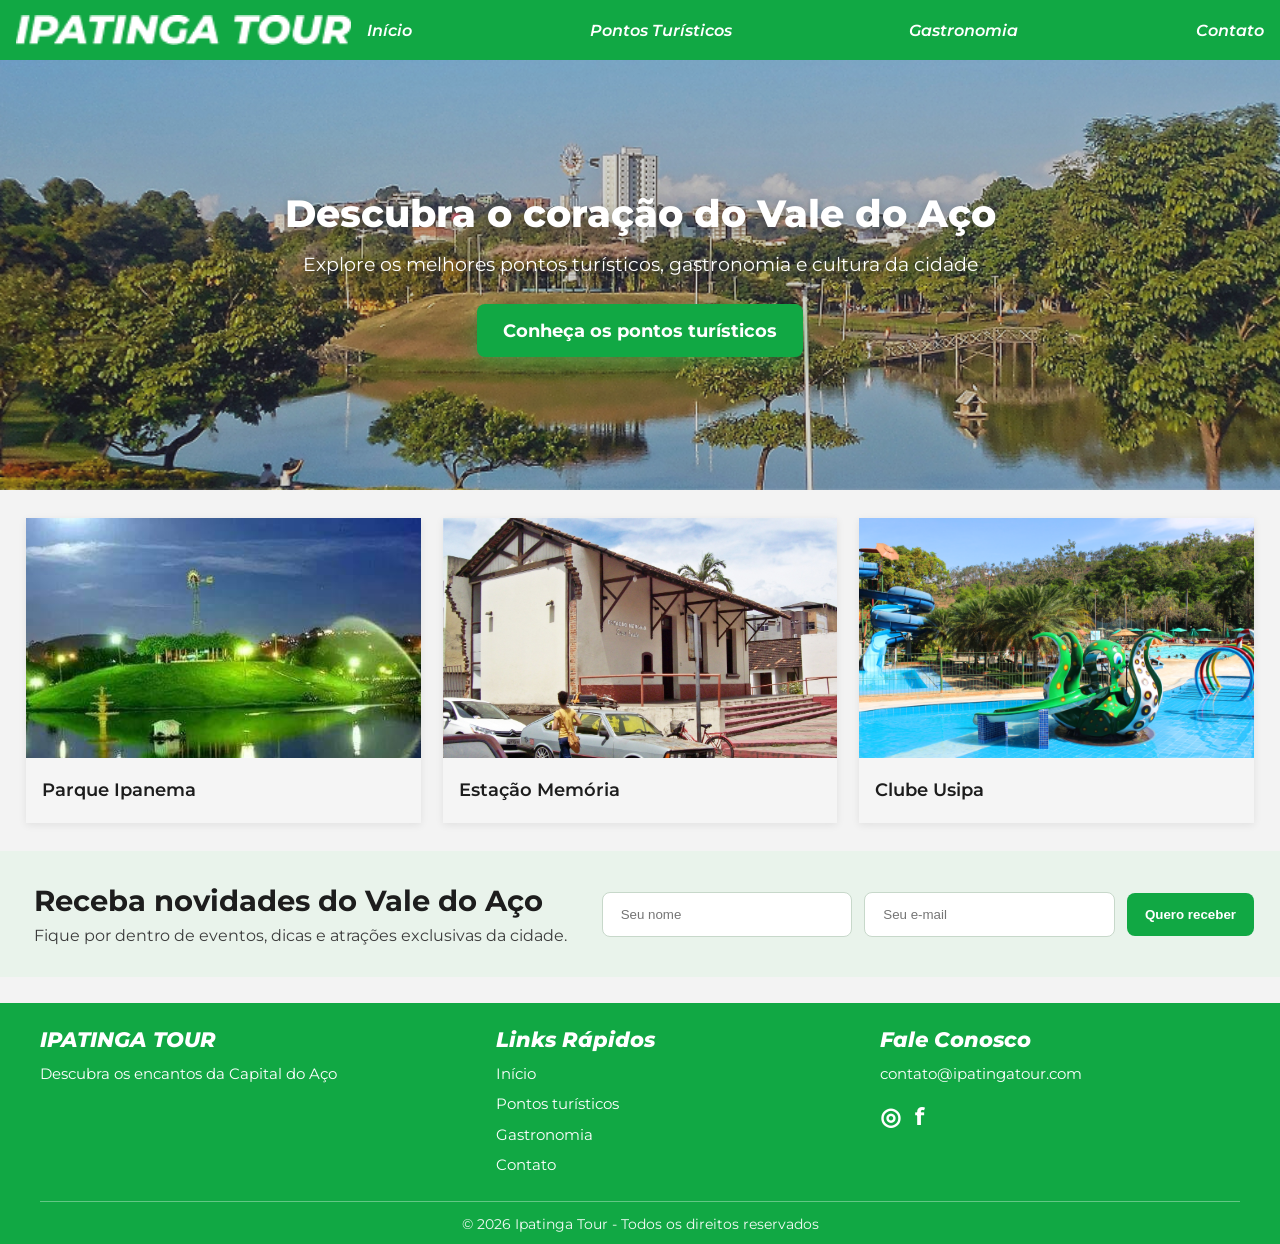
==== homepage.html @ 7c22a172 "Criação da estrutura HTML" ====
<!DOCTYPE html>
<html lang="pt-BR">
<head>
    <meta charset="UTF-8">
    <meta name="viewport" content="width=device-width, initial-scale=1.0">
    <link rel="stylesheet" href="css/style.css">
    <link rel="preconnect" href="https://fonts.googleapis.com">
    <link rel="preconnect" href="https://fonts.gstatic.com" crossorigin>
    <link href="https://fonts.googleapis.com/css2?family=Montserrat:ital,wght@0,100..900;1,100..900&display=swap" rel="stylesheet">
    <title>Ipatinga Tour</title>
</head>
<body>
    <div class="page-shell">
        <header class="site-header">
            <div class="header-inner">
                <div class="logo">
                    <img src="images/logo.png" alt="Logo do site">
                </div>

                <nav class="menu">
                    <ul class="list-menu">
                        <li><a href="#">Início</a></li>
                        <li><a href="#">Pontos Turísticos</a></li>
                        <li><a href="#">Gastronomia</a></li>
                        <li><a href="#">Contato</a></li>
                    </ul>
                </nav>
            </div>
        </header>

        <main class="page-main">
            <section class="hero">
                <div class="hero-content">
                    <h1>Descubra o coração do Vale do Aço</h1>
                    <p>Explore os melhores pontos turísticos, gastronomia e cultura da cidade</p>
                    <a href="#" class="cta-button">Conheça os pontos turísticos</a>
                </div>
            </section>

            <section class="cards">
                <article class="card">
                    <div class="card-image image-1"></div>
                    <h3>Parque Ipanema</h3>
                </article>

                <article class="card">
                    <div class="card-image image-2"></div>
                    <h3>Estação Memória</h3>
                </article>

                <article class="card">
                    <div class="card-image image-3"></div>
                    <h3>Clube Usipa</h3>
                </article>
            </section>

            <section class="newsletter">
                <div class="newsletter-content">
                    <h2>Receba novidades do Vale do Aço</h2>
                    <p>Fique por dentro de eventos, dicas e atrações exclusivas da cidade.</p>
                </div>

                <form class="newsletter-form">
                    <input class="form-field" type="text" placeholder="Seu nome" aria-label="Seu nome">
                    <input class="form-field" type="email" placeholder="Seu e-mail" aria-label="Seu e-mail">
                    <button type="submit" class="form-button">Quero receber</button>
                </form>
            </section>
        </main>

        <footer class="site-footer">
            <div class="footer-grid">
                <div class="brand">
                    <h4>IPATINGA TOUR</h4>
                    <p>Descubra os encantos da Capital do Aço</p>
                </div>

                <div class="quick-links">
                    <h4>Links Rápidos</h4>
                    <ul>
                        <li><a href="#">Início</a></li>
                        <li><a href="#">Pontos turísticos</a></li>
                        <li><a href="#">Gastronomia</a></li>
                        <li><a href="#">Contato</a></li>
                    </ul>
                </div>

                <div class="contact">
                    <h4>Fale Conosco</h4>
                    <p>contato@ipatingatour.com</p>
                    <div class="social-icons">
                        <span>◎</span>
                        <span>f</span>
                    </div>
                </div>
            </div>

            <div class="copyright">© 2026 Ipatinga Tour - Todos os direitos reservados</div>
        </footer>
    </div>
</body>
</html>
---- css/style.css ----
* {
    margin: 0;
    padding: 0;
    box-sizing: border-box;
}

body {
    font-family: 'Montserrat', sans-serif;
    background: #1e1e1e;
}

img {
    max-width: 100%;
    display: block;
}

.page-shell {
    width: 100%;
    margin: 0;
    background: #f3f3f3;
}

.site-header {
    background: #11a844;
}

.header-inner {
    width: 100%;
    min-height: 60px;
    display: flex;
    align-items: center;
    justify-content: space-between;
    padding: 0.35rem 1rem;
}

.logo {
    display: flex;
    align-items: center;
}

.logo img {
    height: 30px;
    width: auto;
}

.menu {
    flex: 1;
}

.list-menu {
    list-style: none;
    display: flex;
    justify-content: space-between;
    align-items: center;
    gap: 1rem;
    margin-left: 1rem;
}

.list-menu a {
    color: #fff;
    text-decoration: none;
    font-size: 1rem;
    font-weight: 600;
    font-style: italic;
    transition: opacity 0.2s ease, text-decoration 0.2s ease;
}

.list-menu a:hover {
    opacity: 0.8;
    text-decoration: underline;
}

.page-main {
    padding: 0;
}

.hero {
    position: relative;
    min-height: 430px;
    display: flex;
    align-items: center;
    justify-content: center;
    background-image: linear-gradient(rgba(0, 0, 0, 0.18), rgba(0, 0, 0, 0.18)), url('../images/lake.png');
    background-size: cover;
    background-position: center;
}

.hero::before {
    content: "";
    position: absolute;
    inset: 0;
    background: rgba(255, 255, 255, 0.08);
}

.hero-content {
    position: relative;
    z-index: 1;
    text-align: center;
    color: #fff;
    padding: 32px;
}

.hero h1 {
    font-size: clamp(2rem, 3vw, 4rem);
    font-weight: 800;
    line-height: 1.08;
    margin-bottom: 18px;
    text-shadow: 0 2px 8px rgba(0, 0, 0, 0.25);
}

.hero p {
    font-size: clamp(1rem, 1vw + 0.4rem, 1.4rem);
    margin-bottom: 28px;
    text-shadow: 0 2px 8px rgba(0, 0, 0, 0.25);
}

.cta-button {
    display: inline-block;
    background: #11a844;
    color: #fff;
    text-decoration: none;
    font-weight: 700;
    font-size: 1.1rem;
    padding: 16px 26px;
    border-radius: 8px;
    box-shadow: 0 8px 18px rgba(17, 168, 68, 0.35);
}

.cards {
    display: grid;
    grid-template-columns: repeat(3, minmax(0, 1fr));
    gap: 22px;
    padding: 28px 26px 0;
}

.card {
    background: #f5f5f5;
    border-radius: 0;
    overflow: hidden;
    box-shadow: 0 2px 8px rgba(0, 0, 0, 0.08);
}

.card-image {
    height: 240px;
    background-size: cover;
    background-position: center;
}

.image-1 {
    background-image: url('../images/parqueipanema.png');
    background-position: center center;
}

.image-2 {
    background-image: url('../images/espacomemoria.png');
    background-position: center center;
}

.image-3 {
    background-image: url('../images/clubeusipa.png');
    background-position: center center;
}

.card h3 {
    padding: 20px 16px 22px;
    font-size: 1.15rem;
    color: #1d1d1d;
    font-weight: 600;
    background: #f5f5f5;
}

.newsletter {
    display: flex;
    align-items: center;
    justify-content: space-between;
    gap: 24px;
    padding: 32px 26px;
    background: #e9f3eb;
    margin-top: 28px;
}

.newsletter-content {
    flex: 1;
    padding: 0 0 0 8px;
}

.newsletter-content h2 {
    font-size: 1.8rem;
    margin-bottom: 8px;
    color: #1d1d1d;
}

.newsletter-content p {
    font-size: 1rem;
    color: #3b3b3b;
}

.newsletter-form {
    display: flex;
    align-items: center;
    justify-content: flex-end;
    gap: 12px;
    flex: 1.2;
    position: relative;
}

.newsletter-form .form-field,
.newsletter-form .form-button {
    padding: 14px 18px;
    border-radius: 8px;
    border: 1px solid #c7d8ca;
}

.newsletter-form .form-field {
    flex: 1;
    background: #fff;
}

.newsletter-form .form-button {
    background: #11a844;
    color: #fff;
    border: none;
    font-weight: 700;
    cursor: pointer;
}

.newsletter-form input:focus,
.newsletter-form button:focus {
    outline: 2px solid #11a844;
}

.site-footer {
    background: #11a844;
    color: #fff;
    padding: 24px 24px 12px;
    margin-top: 26px;
}

.footer-grid {
    width: min(1200px, 100%);
    margin: 0 auto;
    display: grid;
    grid-template-columns: 1.2fr 1fr 1fr;
    gap: 24px;
    align-items: start;
}

.footer-grid h4 {
    font-size: 1.3rem;
    margin-bottom: 10px;
    font-weight: 800;
}

.brand h4,
.quick-links h4,
.contact h4 {
    font-style: italic;
}

.brand p,
.contact p,
.quick-links a {
    color: #fff;
    text-decoration: none;
    font-size: 0.95rem;
    line-height: 1.6;
}

.quick-links ul {
    list-style: none;
}

.quick-links li {
    margin-bottom: 6px;
}

.social-icons {
    margin-top: 16px;
    display: flex;
    gap: 14px;
    font-size: 1.5rem;
    font-weight: 700;
}

.copyright {
    width: min(1200px, 100%);
    margin: 18px auto 0;
    padding-top: 14px;
    border-top: 1px solid rgba(255, 255, 255, 0.35);
    text-align: center;
    font-size: 0.85rem;
    color: rgba(255, 255, 255, 0.95);
}

@media (max-width: 900px) {
    .header-inner {
        flex-direction: column;
        justify-content: center;
        gap: 12px;
        padding: 14px 16px;
    }

    .menu {
        width: 100%;
    }

    .list-menu {
        margin-left: 0;
        flex-wrap: wrap;
        justify-content: center;
    }

    .cards {
        grid-template-columns: 1fr;
    }

    .newsletter {
        flex-direction: column;
        align-items: flex-start;
    }

    .newsletter-form {
        width: 100%;
        flex-direction: column;
        align-items: stretch;
    }

    .newsletter-form .form-field,
    .newsletter-form .form-button {
        width: 100%;
    }

    .footer-grid {
        grid-template-columns: 1fr;
    }
}

@media (max-width: 600px) {
    .header-inner {
        padding: 12px 14px;
    }

    .logo img {
        height: 24px;
    }

    .list-menu {
        gap: 0.6rem 0.9rem;
    }

    .list-menu a {
        font-size: 0.9rem;
    }

    .hero {
        min-height: 340px;
    }

    .hero-content {
        padding: 24px 18px;
    }

    .newsletter {
        padding: 24px 18px;
    }

    .newsletter-content h2 {
        font-size: 1.4rem;
    }

    .site-footer {
        padding-left: 18px;
        padding-right: 18px;
    }
}
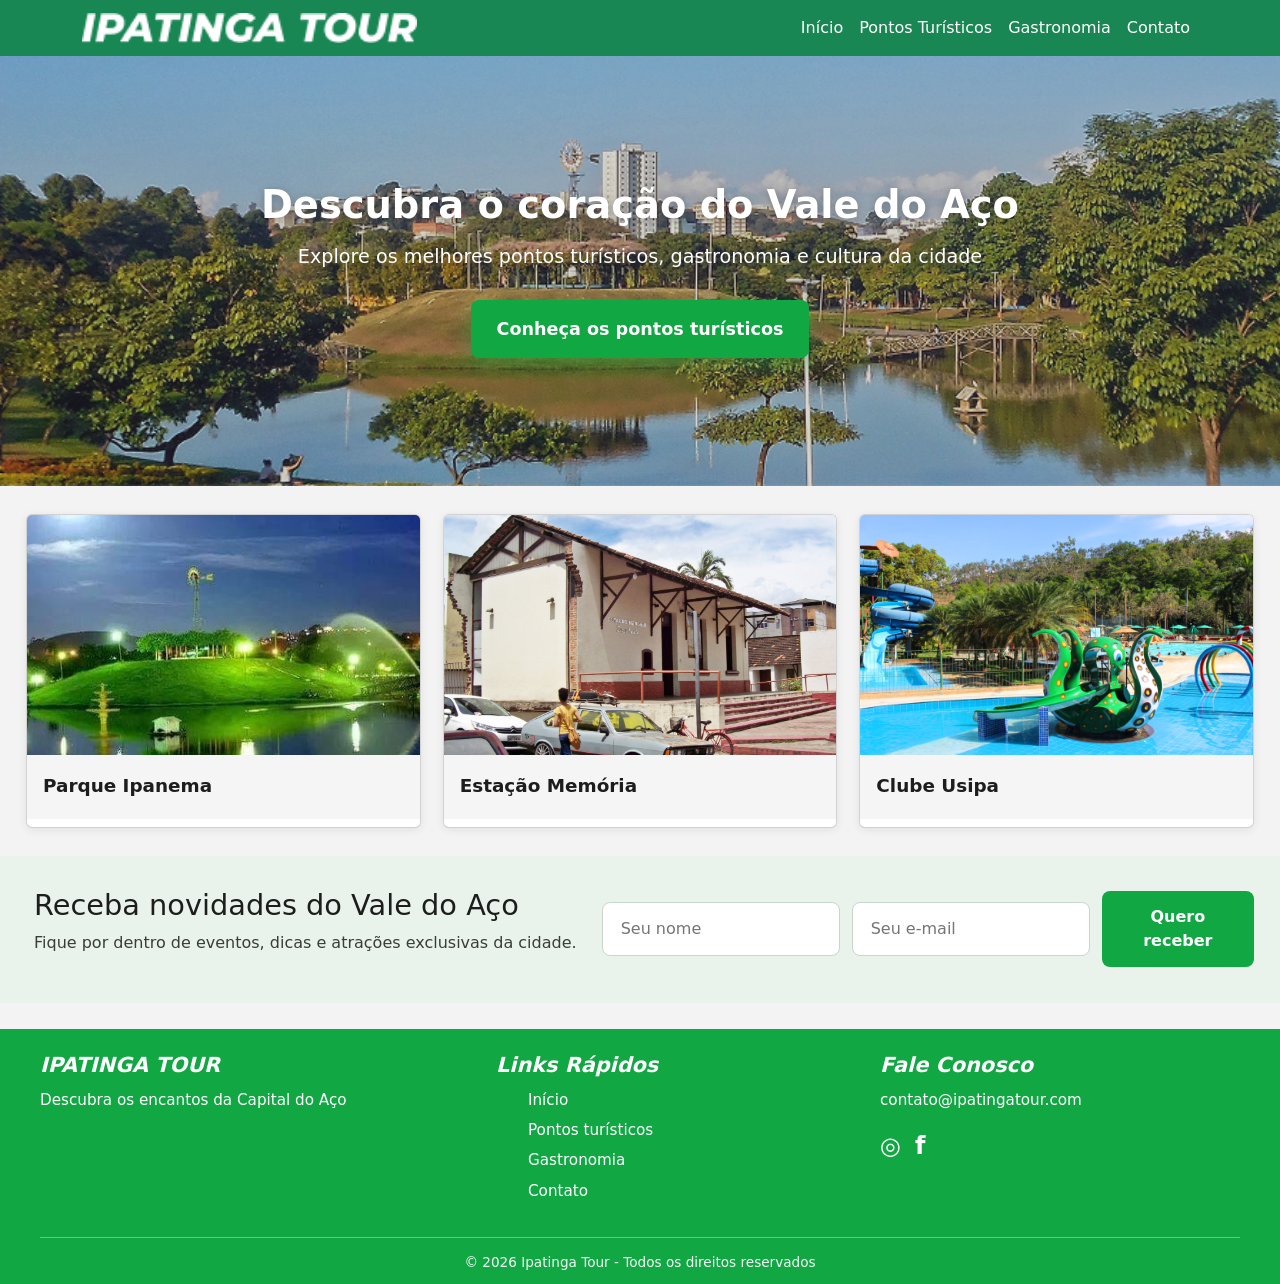
==== commit eb34b85d: "Mudanças bootstrap" ====
--- a/homepage.html
+++ b/homepage.html
@@ -7,26 +7,33 @@
     <link rel="preconnect" href="https://fonts.googleapis.com">
     <link rel="preconnect" href="https://fonts.gstatic.com" crossorigin>
     <link href="https://fonts.googleapis.com/css2?family=Montserrat:ital,wght@0,100..900;1,100..900&display=swap" rel="stylesheet">
+    <link href="https://cdn.jsdelivr.net/npm/bootstrap@5.3.3/dist/css/bootstrap.min.css" rel="stylesheet">
+<script src="https://cdn.jsdelivr.net/npm/bootstrap@5.3.3/dist/js/bootstrap.bundle.min.js"></script>
+
     <title>Ipatinga Tour</title>
 </head>
 <body>
     <div class="page-shell">
-        <header class="site-header">
-            <div class="header-inner">
-                <div class="logo">
-                    <img src="images/logo.png" alt="Logo do site">
-                </div>
+    <nav class="navbar navbar-expand-lg navbar-dark bg-success">
+  <div class="container">
+    <a class="navbar-brand" href="#">
+      <img src="images/logo.png" alt="Logo do site" height="30">
+    </a>
 
-                <nav class="menu">
-                    <ul class="list-menu">
-                        <li><a href="#">Início</a></li>
-                        <li><a href="#">Pontos Turísticos</a></li>
-                        <li><a href="#">Gastronomia</a></li>
-                        <li><a href="#">Contato</a></li>
-                    </ul>
-                </nav>
-            </div>
-        </header>
+    <button class="navbar-toggler" type="button" data-bs-toggle="collapse" data-bs-target="#menuPrincipal">
+      <span class="navbar-toggler-icon"></span>
+    </button>
+
+    <div class="collapse navbar-collapse" id="menuPrincipal">
+      <ul class="navbar-nav ms-auto">
+        <li class="nav-item"><a class="nav-link text-white" href="#">Início</a></li>
+        <li class="nav-item"><a class="nav-link text-white" href="#">Pontos Turísticos</a></li>
+        <li class="nav-item"><a class="nav-link text-white" href="#">Gastronomia</a></li>
+        <li class="nav-item"><a class="nav-link text-white" href="#">Contato</a></li>
+      </ul>
+    </div>
+  </div>
+</nav>
 
         <main class="page-main">
             <section class="hero">
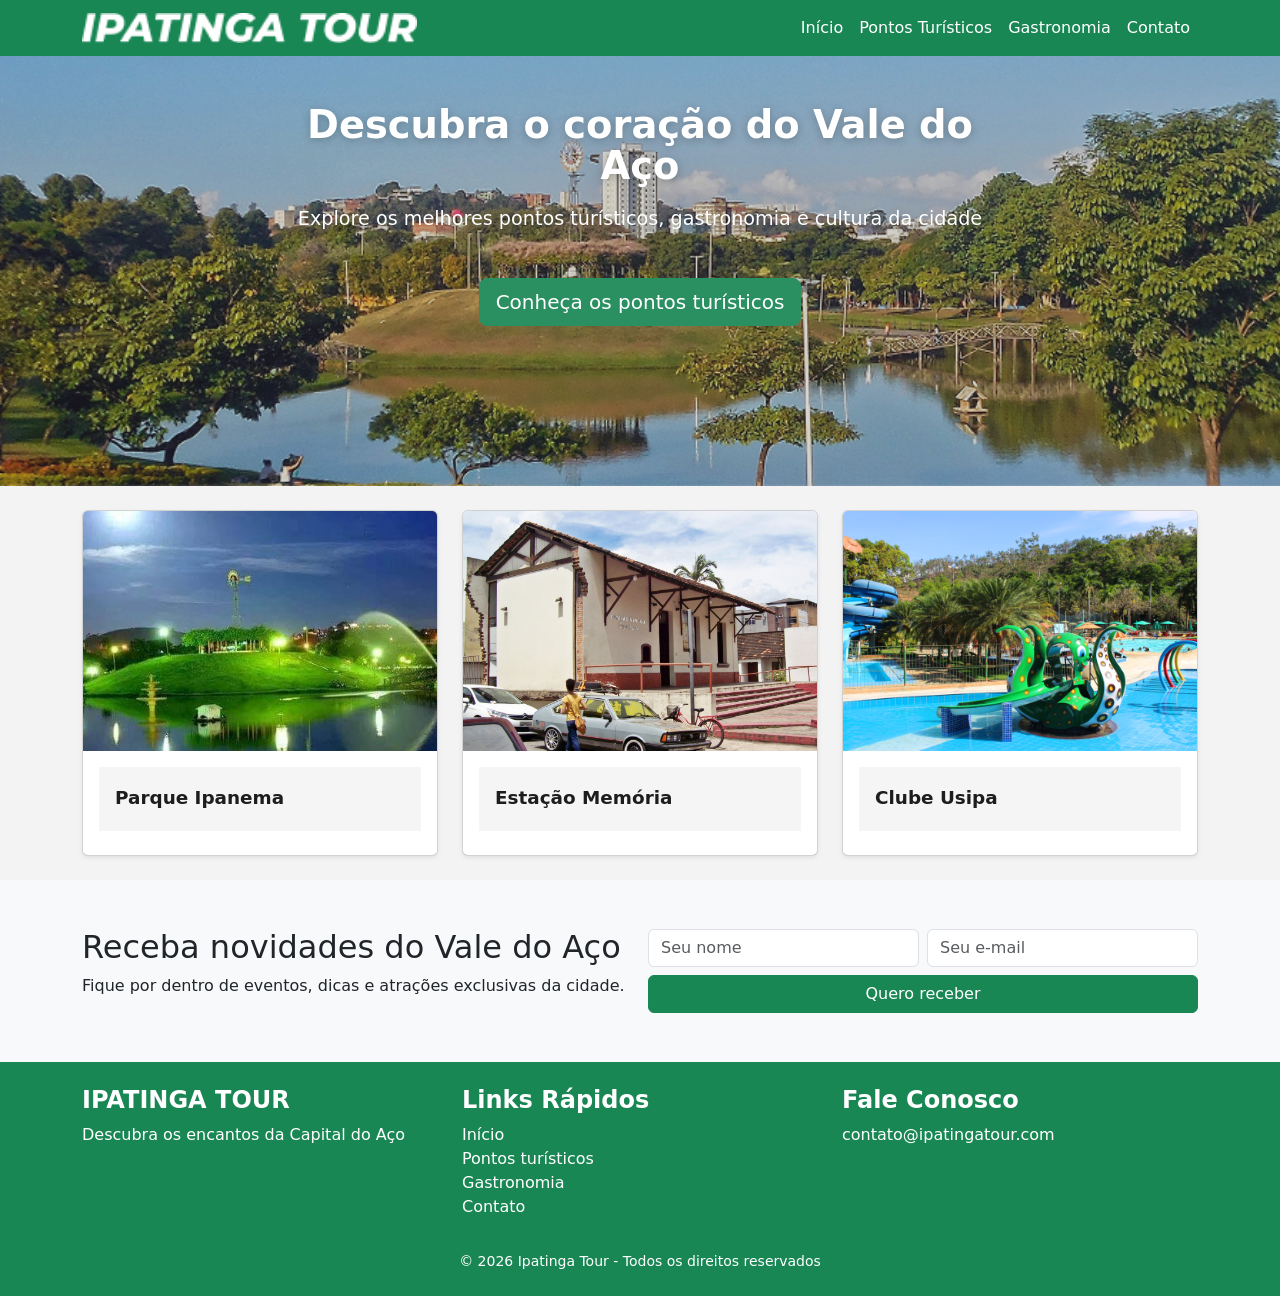
==== commit 1c4b89f0: "Refatora home-page com Bootstrap e responsividade" ====
--- a/homepage.html
+++ b/homepage.html
@@ -1,109 +1,145 @@
 <!DOCTYPE html>
 <html lang="pt-BR">
+
 <head>
     <meta charset="UTF-8">
     <meta name="viewport" content="width=device-width, initial-scale=1.0">
     <link rel="stylesheet" href="css/style.css">
     <link rel="preconnect" href="https://fonts.googleapis.com">
     <link rel="preconnect" href="https://fonts.gstatic.com" crossorigin>
-    <link href="https://fonts.googleapis.com/css2?family=Montserrat:ital,wght@0,100..900;1,100..900&display=swap" rel="stylesheet">
+    <link href="https://fonts.googleapis.com/css2?family=Montserrat:ital,wght@0,100..900;1,100..900&display=swap"
+        rel="stylesheet">
     <link href="https://cdn.jsdelivr.net/npm/bootstrap@5.3.3/dist/css/bootstrap.min.css" rel="stylesheet">
-<script src="https://cdn.jsdelivr.net/npm/bootstrap@5.3.3/dist/js/bootstrap.bundle.min.js"></script>
+    <script src="https://cdn.jsdelivr.net/npm/bootstrap@5.3.3/dist/js/bootstrap.bundle.min.js"></script>
 
     <title>Ipatinga Tour</title>
 </head>
+
 <body>
     <div class="page-shell">
-    <nav class="navbar navbar-expand-lg navbar-dark bg-success">
-  <div class="container">
-    <a class="navbar-brand" href="#">
-      <img src="images/logo.png" alt="Logo do site" height="30">
-    </a>
+        <nav class="navbar navbar-expand-lg navbar-dark bg-success">
+            <div class="container">
+                <a class="navbar-brand" href="#">
+                    <img src="images/logo.png" alt="Logo do site" height="30">
+                </a>
 
-    <button class="navbar-toggler" type="button" data-bs-toggle="collapse" data-bs-target="#menuPrincipal">
-      <span class="navbar-toggler-icon"></span>
-    </button>
+                <button class="navbar-toggler" type="button" data-bs-toggle="collapse" data-bs-target="#menuPrincipal">
+                    <span class="navbar-toggler-icon"></span>
+                </button>
 
-    <div class="collapse navbar-collapse" id="menuPrincipal">
-      <ul class="navbar-nav ms-auto">
-        <li class="nav-item"><a class="nav-link text-white" href="#">Início</a></li>
-        <li class="nav-item"><a class="nav-link text-white" href="#">Pontos Turísticos</a></li>
-        <li class="nav-item"><a class="nav-link text-white" href="#">Gastronomia</a></li>
-        <li class="nav-item"><a class="nav-link text-white" href="#">Contato</a></li>
-      </ul>
-    </div>
-  </div>
-</nav>
+                <div class="collapse navbar-collapse" id="menuPrincipal">
+                    <ul class="navbar-nav ms-auto">
+                        <li class="nav-item"><a class="nav-link text-white" href="#">Início</a></li>
+                        <li class="nav-item"><a class="nav-link text-white" href="#">Pontos Turísticos</a></li>
+                        <li class="nav-item"><a class="nav-link text-white" href="#">Gastronomia</a></li>
+                        <li class="nav-item"><a class="nav-link text-white" href="#">Contato</a></li>
+                    </ul>
+                </div>
+            </div>
+        </nav>
 
         <main class="page-main">
-            <section class="hero">
-                <div class="hero-content">
-                    <h1>Descubra o coração do Vale do Aço</h1>
-                    <p>Explore os melhores pontos turísticos, gastronomia e cultura da cidade</p>
-                    <a href="#" class="cta-button">Conheça os pontos turísticos</a>
+            <section class="hero text-white">
+                <div class="container py-5">
+                    <div class="row justify-content-center text-center">
+                        <div class="col-lg-8">
+                            <h1 class="display-5 fw-bold">Descubra o coração do Vale do Aço</h1>
+                            <p class="lead">Explore os melhores pontos turísticos, gastronomia e cultura da cidade</p>
+                            <a href="#" class="btn btn-success btn-lg mt-3">Conheça os pontos turísticos</a>
+                        </div>
+                    </div>
                 </div>
             </section>
 
-            <section class="cards">
-                <article class="card">
-                    <div class="card-image image-1"></div>
-                    <h3>Parque Ipanema</h3>
-                </article>
+            <section class="container my-4">
+                <div class="row g-4">
+                    <div class="col-md-4">
+                        <article class="card h-100 shadow-sm">
+                            <div class="card-image image-1"></div>
+                            <div class="card-body">
+                                <h3 class="card-title">Parque Ipanema</h3>
+                            </div>
+                        </article>
+                    </div>
 
-                <article class="card">
-                    <div class="card-image image-2"></div>
-                    <h3>Estação Memória</h3>
-                </article>
+                    <div class="col-md-4">
+                        <article class="card h-100 shadow-sm">
+                            <div class="card-image image-2"></div>
+                            <div class="card-body">
+                                <h3 class="card-title">Estação Memória</h3>
+                            </div>
+                        </article>
+                    </div>
 
-                <article class="card">
-                    <div class="card-image image-3"></div>
-                    <h3>Clube Usipa</h3>
-                </article>
+                    <div class="col-md-4">
+                        <article class="card h-100 shadow-sm">
+                            <div class="card-image image-3"></div>
+                            <div class="card-body">
+                                <h3 class="card-title">Clube Usipa</h3>
+                            </div>
+                        </article>
+                    </div>
+                </div>
             </section>
 
-            <section class="newsletter">
-                <div class="newsletter-content">
-                    <h2>Receba novidades do Vale do Aço</h2>
-                    <p>Fique por dentro de eventos, dicas e atrações exclusivas da cidade.</p>
+            <section class="bg-light py-5">
+                <div class="container">
+                    <div class="row align-items-center g-3">
+                        <div class="col-lg-6">
+                            <h2>Receba novidades do Vale do Aço</h2>
+                            <p>Fique por dentro de eventos, dicas e atrações exclusivas da cidade.</p>
+                        </div>
+
+                        <div class="col-lg-6">
+                            <form class="row g-2">
+                                <div class="col-md-6">
+                                    <input class="form-control" type="text" placeholder="Seu nome"
+                                        aria-label="Seu nome">
+                                </div>
+                                <div class="col-md-6">
+                                    <input class="form-control" type="email" placeholder="Seu e-mail"
+                                        aria-label="Seu e-mail">
+                                </div>
+                                <div class="col-12">
+                                    <button type="submit" class="btn btn-success w-100">Quero receber</button>
+                                </div>
+                            </form>
+                        </div>
+                    </div>
                 </div>
-
-                <form class="newsletter-form">
-                    <input class="form-field" type="text" placeholder="Seu nome" aria-label="Seu nome">
-                    <input class="form-field" type="email" placeholder="Seu e-mail" aria-label="Seu e-mail">
-                    <button type="submit" class="form-button">Quero receber</button>
-                </form>
             </section>
         </main>
 
-        <footer class="site-footer">
-            <div class="footer-grid">
-                <div class="brand">
-                    <h4>IPATINGA TOUR</h4>
-                    <p>Descubra os encantos da Capital do Aço</p>
+        <footer class="bg-success text-white py-4">
+            <div class="container">
+                <div class="row g-4">
+                    <div class="col-md-4">
+                        <h4 class="fw-bold">IPATINGA TOUR</h4>
+                        <p>Descubra os encantos da Capital do Aço</p>
+                    </div>
+
+                    <div class="col-md-4">
+                        <h4 class="fw-bold">Links Rápidos</h4>
+                        <ul class="list-unstyled">
+                            <li><a href="#" class="text-white text-decoration-none">Início</a></li>
+                            <li><a href="#" class="text-white text-decoration-none">Pontos turísticos</a></li>
+                            <li><a href="#" class="text-white text-decoration-none">Gastronomia</a></li>
+                            <li><a href="#" class="text-white text-decoration-none">Contato</a></li>
+                        </ul>
+                    </div>
+
+                    <div class="col-md-4">
+                        <h4 class="fw-bold">Fale Conosco</h4>
+                        <p>contato@ipatingatour.com</p>
+                    </div>
                 </div>
 
-                <div class="quick-links">
-                    <h4>Links Rápidos</h4>
-                    <ul>
-                        <li><a href="#">Início</a></li>
-                        <li><a href="#">Pontos turísticos</a></li>
-                        <li><a href="#">Gastronomia</a></li>
-                        <li><a href="#">Contato</a></li>
-                    </ul>
-                </div>
-
-                <div class="contact">
-                    <h4>Fale Conosco</h4>
-                    <p>contato@ipatingatour.com</p>
-                    <div class="social-icons">
-                        <span>◎</span>
-                        <span>f</span>
-                    </div>
+                <div class="text-center mt-3 small">
+                    © 2026 Ipatinga Tour - Todos os direitos reservados
                 </div>
             </div>
-
-            <div class="copyright">© 2026 Ipatinga Tour - Todos os direitos reservados</div>
         </footer>
     </div>
 </body>
+
 </html>
--- a/css/style.css
+++ b/css/style.css
@@ -27,15 +27,12 @@
 .header-inner {
     width: 100%;
     min-height: 60px;
-    display: flex;
-    align-items: center;
-    justify-content: space-between;
+   
     padding: 0.35rem 1rem;
 }
 
 .logo {
-    display: flex;
-    align-items: center;
+    
 }
 
 .logo img {
@@ -77,9 +74,6 @@
 .hero {
     position: relative;
     min-height: 430px;
-    display: flex;
-    align-items: center;
-    justify-content: center;
     background-image: linear-gradient(rgba(0, 0, 0, 0.18), rgba(0, 0, 0, 0.18)), url('../images/lake.png');
     background-size: cover;
     background-position: center;
@@ -114,21 +108,8 @@
     text-shadow: 0 2px 8px rgba(0, 0, 0, 0.25);
 }
 
-.cta-button {
-    display: inline-block;
-    background: #11a844;
-    color: #fff;
-    text-decoration: none;
-    font-weight: 700;
-    font-size: 1.1rem;
-    padding: 16px 26px;
-    border-radius: 8px;
-    box-shadow: 0 8px 18px rgba(17, 168, 68, 0.35);
-}
 
 .cards {
-    display: grid;
-    grid-template-columns: repeat(3, minmax(0, 1fr));
     gap: 22px;
     padding: 28px 26px 0;
 }
@@ -170,9 +151,6 @@
 }
 
 .newsletter {
-    display: flex;
-    align-items: center;
-    justify-content: space-between;
     gap: 24px;
     padding: 32px 26px;
     background: #e9f3eb;
@@ -196,9 +174,6 @@
 }
 
 .newsletter-form {
-    display: flex;
-    align-items: center;
-    justify-content: flex-end;
     gap: 12px;
     flex: 1.2;
     position: relative;
@@ -239,8 +214,6 @@
 .footer-grid {
     width: min(1200px, 100%);
     margin: 0 auto;
-    display: grid;
-    grid-template-columns: 1.2fr 1fr 1fr;
     gap: 24px;
     align-items: start;
 }
@@ -276,7 +249,7 @@
 
 .social-icons {
     margin-top: 16px;
-    display: flex;
+  
     gap: 14px;
     font-size: 1.5rem;
     font-weight: 700;
@@ -292,84 +265,6 @@
     color: rgba(255, 255, 255, 0.95);
 }
 
-@media (max-width: 900px) {
-    .header-inner {
-        flex-direction: column;
-        justify-content: center;
-        gap: 12px;
-        padding: 14px 16px;
-    }
-
-    .menu {
-        width: 100%;
-    }
-
-    .list-menu {
-        margin-left: 0;
-        flex-wrap: wrap;
-        justify-content: center;
-    }
-
-    .cards {
-        grid-template-columns: 1fr;
-    }
-
-    .newsletter {
-        flex-direction: column;
-        align-items: flex-start;
-    }
-
-    .newsletter-form {
-        width: 100%;
-        flex-direction: column;
-        align-items: stretch;
-    }
-
-    .newsletter-form .form-field,
-    .newsletter-form .form-button {
-        width: 100%;
-    }
-
-    .footer-grid {
-        grid-template-columns: 1fr;
-    }
-}
-
-@media (max-width: 600px) {
-    .header-inner {
-        padding: 12px 14px;
-    }
-
-    .logo img {
-        height: 24px;
-    }
-
-    .list-menu {
-        gap: 0.6rem 0.9rem;
-    }
-
-    .list-menu a {
-        font-size: 0.9rem;
-    }
-
-    .hero {
-        min-height: 340px;
-    }
-
-    .hero-content {
-        padding: 24px 18px;
-    }
-
-    .newsletter {
-        padding: 24px 18px;
-    }
-
-    .newsletter-content h2 {
-        font-size: 1.4rem;
-    }
-
-    .site-footer {
-        padding-left: 18px;
-        padding-right: 18px;
-    }
-}
+
+
+
